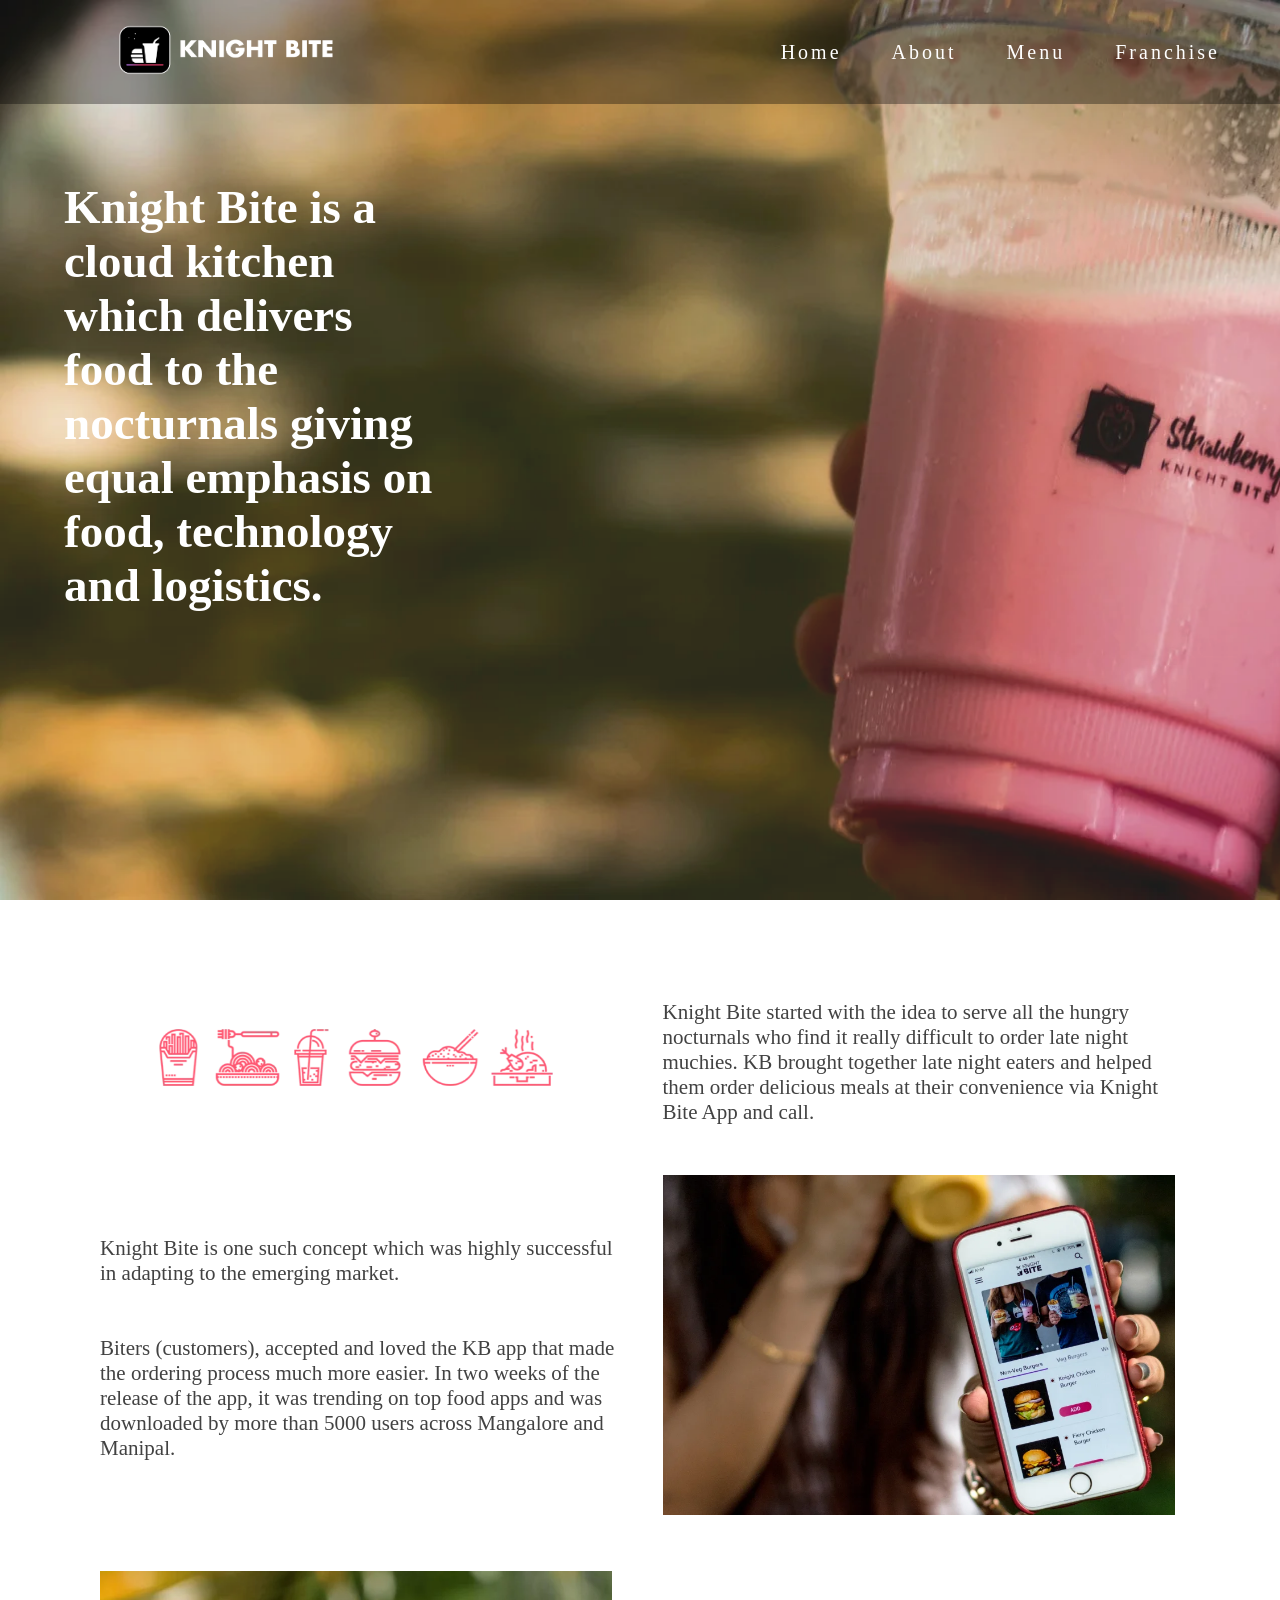
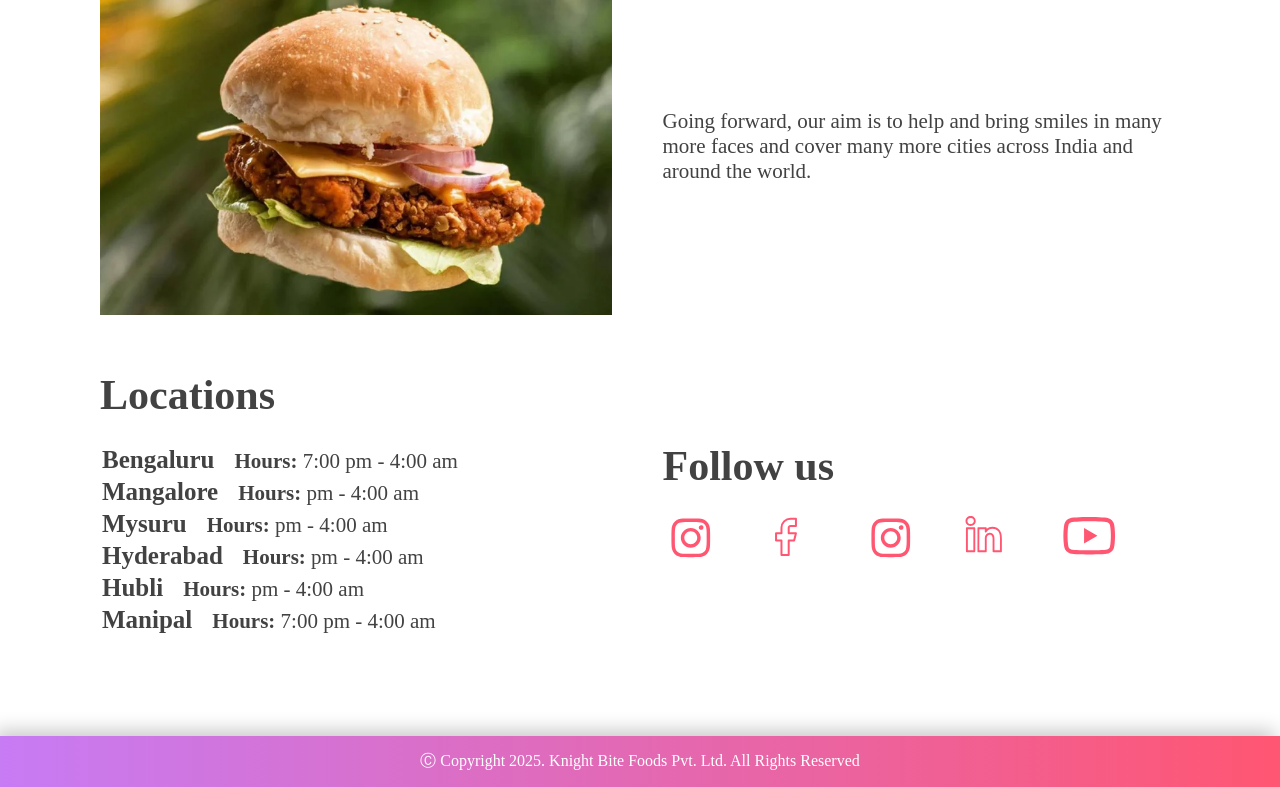
==== About.html @ 64aa1a14 "Added all the pages" ====
<!DOCTYPE html>
<html lang="en">
<head>
    <meta charset="UTF-8">
    <meta name="viewport" content="width=device-width, initial-scale=1.0">
    <title>Knight Bite/About</title>
    <link rel="icon" href="./images/logo.png"> 
    <link rel="stylesheet" href="About.css">
</head>
<body>
    <!--START NAVIGATION BAR-->
        <div class="nav">
            <div class="logo">
                <img src="./images/kb_logo_new_2.png" alt="logo">
            </div>
            <div class="navbar">
                <ul class="link-nav">
                    <li><a href="index.html">Home</a></li>
                    <li><a href="About.html">About</a></li>
                    <li><a href="Menu.html">Menu</a></li>
                    <li><a href="Franchise.html">Franchise</a></li>
                </ul>
            </div>
        </div>

    

    <!-- content  -->

    <div class="banner">
        <h1>Knight Bite is a cloud kitchen which delivers food to the nocturnals giving equal emphasis on food, technology and logistics.</h1>
    </div>

    <div class="about-grid">
        <div class="grid-items">
            <img src="./images/food-strip.webp" alt="food-strip" style="transform: scale(0.8);" >
        </div>

        <div class="grid-items">
            <p>Knight Bite started with the idea to serve all the hungry nocturnals who find it really difficult to order late night muchies. 
                KB brought together late night eaters and helped them order delicious meals at their convenience via Knight Bite App and call.</p>
        </div>

        <div class="grid-items">
            <p>Knight Bite is one such concept which was highly successful in adapting to the emerging market.<br><br><br>Biters (customers), accepted and loved 
                the KB app that made the ordering process much more easier. In two weeks of the release of the app, it was trending on top food apps and was 
                downloaded by more than 5000 users across Mangalore and Manipal.</p>
        </div>

        <div class="grid-items">
            <img src="./images/app-menu.webp" alt="app-menu">
        </div>

        <div class="grid-items">
            <img src="./images/burger.webp" alt="burger">
        </div>
        <div class="grid-items">
            Going forward, our aim is to help and bring smiles in many more faces and cover many more cities across India and around the world.
        </div>
        <div class="grid-location-items">
            <h1>Locations</h1>
            <p><span class="loc">Bengaluru</span><span style="font-weight: 600;">Hours:</span> 7:00 pm - 4:00 am</p>
            <p><span class="loc">Mangalore</span><span style="font-weight: 600;">Hours:</span> pm - 4:00 am</p>
            <p><span class="loc">Mysuru</span><span style="font-weight: 600;">Hours:</span> pm - 4:00 am</p>
            <p><span class="loc">Hyderabad</span><span style="font-weight: 600;">Hours:</span> pm - 4:00 am</p>
            <p><span class="loc">Hubli</span><span style="font-weight: 600;">Hours:</span> pm - 4:00 am</p>
            <p><span class="loc">Manipal</span><span style="font-weight: 600;">Hours:</span> 7:00 pm - 4:00 am</p>
            
        </div>
        <div class="grid-social-media">
            <div class="follow-us">
                <h1>Follow us</h1>
            <div class="social-media">
                <div class="media">
                    <a href="https://www.instagram.com/knight_bite/"><div class="social-intagram"></div></a>
                </div>
                <div class="media">
                    <a href="https://www.facebook.com/knightbiteIndia/?_rdr"><div class="social-facebook"></div></a>
                </div>
                <div class="media">
                    <a href="https://x.com/knight_bite"><div class="social-twitter"></div></a>
                </div>
                <div class="media">
                    <a href="https://www.linkedin.com/company/knightbite/?originalSubdomain=lu"><div class="social-linkedin"></div></a>
                </div>
                <div class="media">
                    <a href="https://www.youtube.com/channel/UCbUM8v6bBtX8mcVFazJ9IQw"><div class="social-youtube"></div></a>
                </div>

            </div>
            </div>
    </div>
    </div>

    <!--MAIN FOOTER STARTS-->

    <div class="footer">
        <p>Ⓒ Copyright 2025. Knight Bite Foods Pvt. Ltd. All Rights Reserved</p>
    </div>
    
</body>
</html>
---- About.css ----
*{
        margin: 0;
        padding: 0;
    }

 /*******   START NAV BAR  *******/

    .logo img{
        width: 250px;
        height: 100px;
        padding-left: 100px;
        padding-right: 100px;
    }
    .nav{
        background: rgba(0, 0, 0, 0.342); 
        display: flex;
        position: fixed;
       justify-content:space-between;
        align-items: center;
        letter-spacing: 3px;
        width:100vw;
    }

    .logo{
        font-family:"Nunito";
        color: white;
    }
    .link-nav{
        display: flex;
        gap: 50px;
        margin-right: 60px;
    }

    .link-nav a{
        text-decoration: none;
        color: white;
        font-size: 20px;
        transition:color 1s;

    }
    .link-nav a:hover{
        color: rgb(181, 120, 238);
    }

    .link-nav li{
        list-style: none;
    }

    /*******   END NAV BAR  *******/

    /**** contents starts****/



    .banner{
        background: url(./images/banner_about);
        width: 100%;
        height: 100vh;
        background-size: cover;
        
    }

    .banner h1{
        color: white;
        width: 30vw;
        padding-top: 20vh;
        margin-left: 5vw;
        font-family: cursive;
        font-size:47px;
    }


    .about-grid{
        display: grid;
        grid-template-columns: auto auto;
        font-size: 21px;
        padding: 100px 100px;
        font-family:Cambria, Cochin, Georgia, Times, 'Times New Roman', serif;
        color:  #424242;
        row-gap: 50px;
        column-gap: 45px;
    }

    .about-grid img{
        width: 40vw;

    }

    .grid-items{
        align-content: center;
    }

    .location-timings{
        display: grid;
        grid-template-columns: auto auto;
    }

    .grid-location-items h1{
        margin-bottom: 25px;
        
      }
    .grid-location-items p{
        padding: 2px;
    }


    .loc{
        color: #424242;
        font-size: 25px;
        font-weight: 600;
        margin-right: 20px;
    }

     .social-intagram{
        background: url(./images/instagram.svg);
        width: 100px;
        height: 50px;
        background-repeat: no-repeat;
     }

     .social-facebook{
        background: url(./images/facebook.svg);
        width: 100px;
        height: 50px;
        background-repeat: no-repeat;

     }

     .social-twitter{
        background: url(./images/instagram.svg);
        width: 100px;
        height: 50px;
        background-repeat: no-repeat;

     }

     .social-linkedin{
        background: url(./images/linkedin.svg);
        width: 100px;
        height: 50px;
        background-repeat: no-repeat;

     }

     .social-youtube{
        background: url(./images/youtube.svg);
        width: 100px;
        height: 50px;
        background-repeat: no-repeat;

     }
    .social-media{
        display: flex;
    }

    .grid-social-media{
        align-content: center;

    }

    .follow-us h1{
        margin-bottom: 25px;

    }

    .media{
        transition:all 0.8s;
    }


    .media:hover{
        transform: scale(1.2);
    }






    /** Main FOOTER    linear-gradient(90deg, #C77BF4 0%, #FF5672 100%)*/

    .footer{
        background-color: palevioletred;
        text-align: center;
        color:white;
        padding: 15px;
        font-family: "Nunito";
        background: linear-gradient(90deg, #C77BF4 0%, #FF5672 100%);
        box-shadow: -5px -5px 19px rgba(0, 0, 0, 0.23);
    }
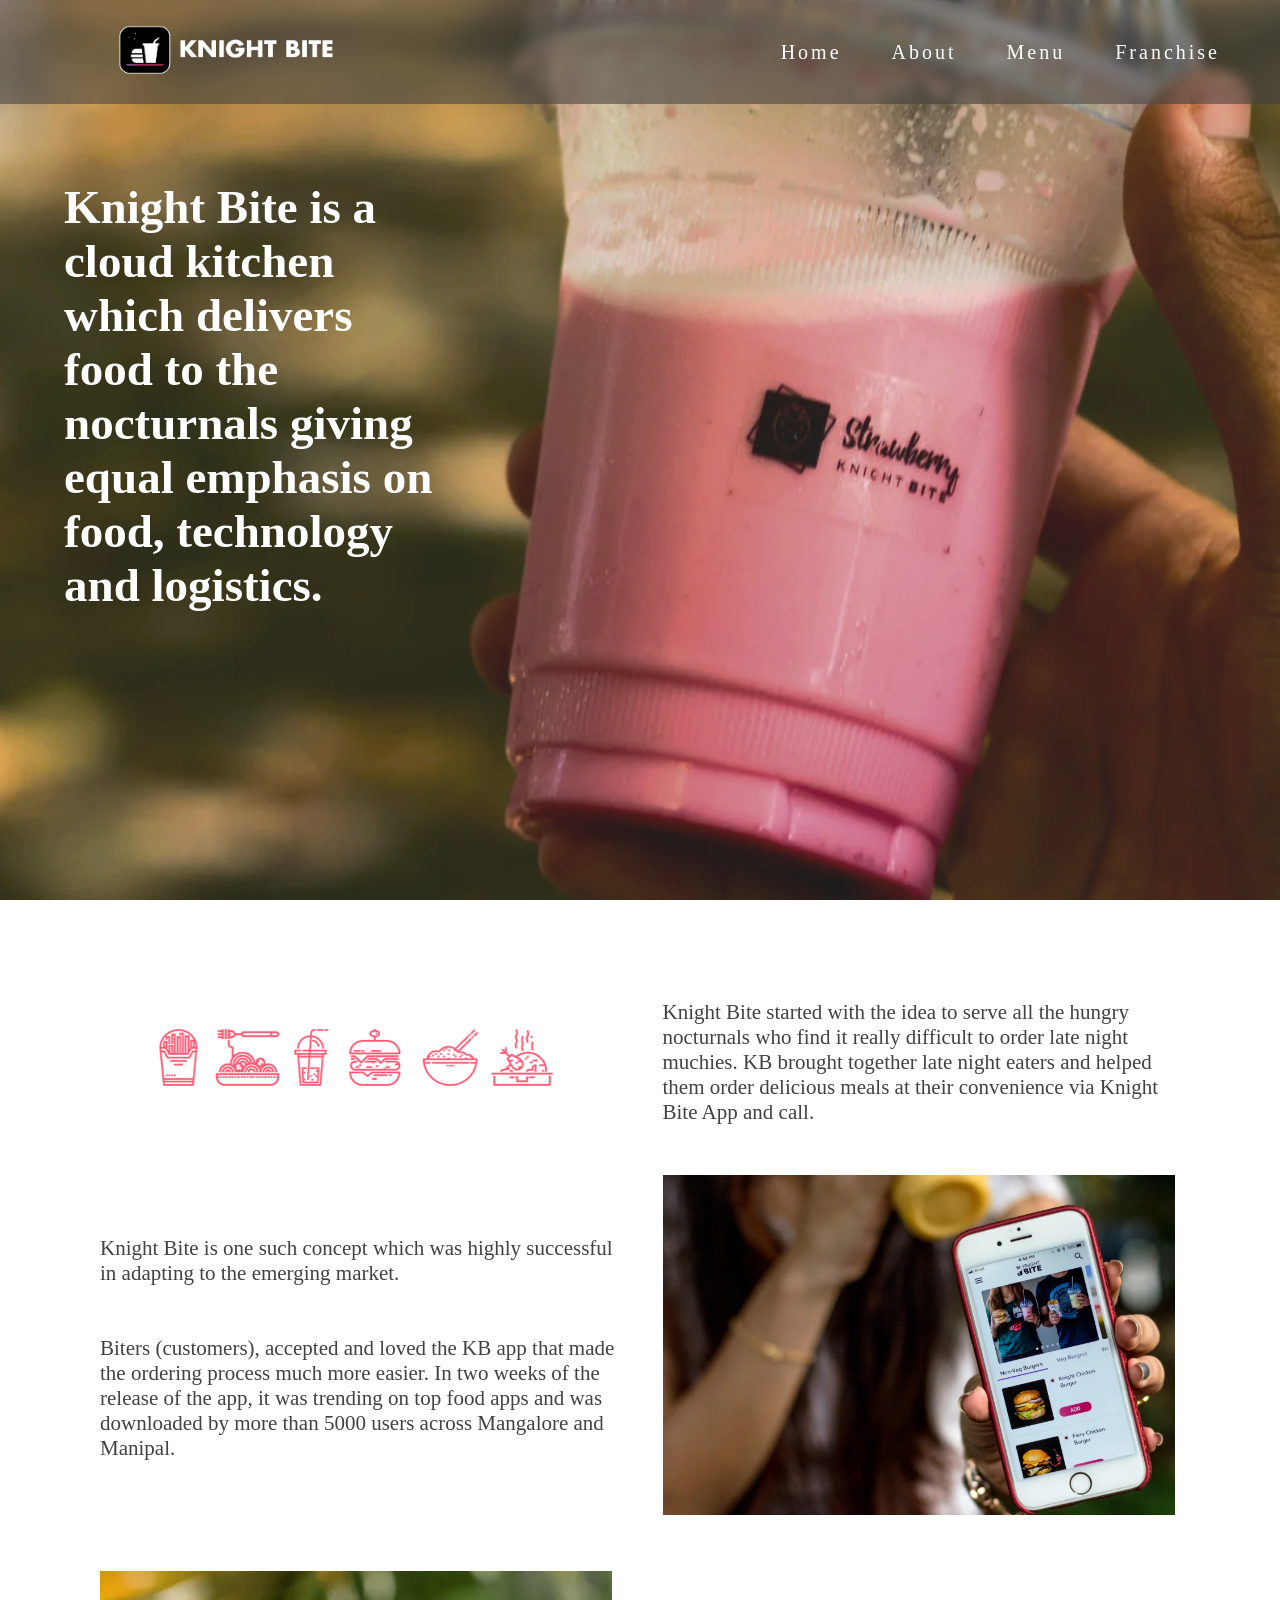
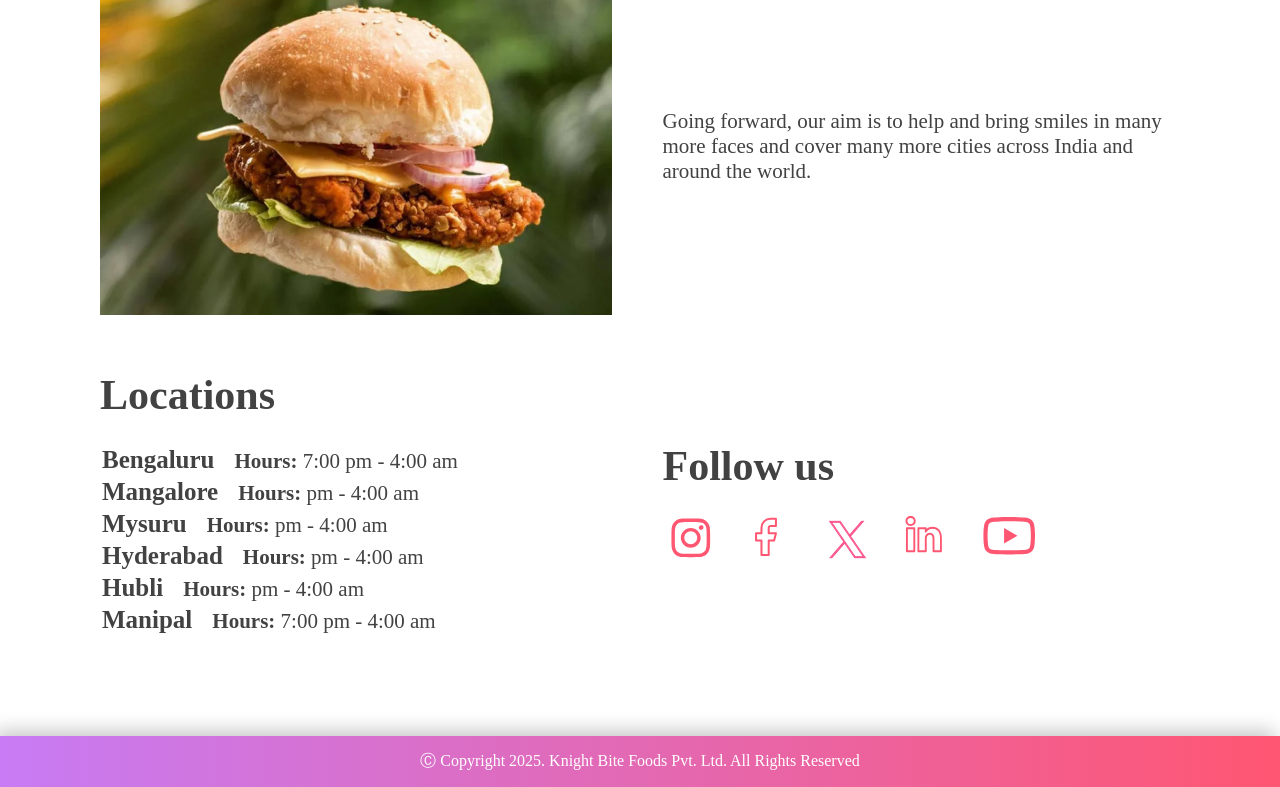
==== commit 88c3cb84: "updated with responsive design" ====
--- a/About.html
+++ b/About.html
@@ -55,7 +55,7 @@
             <img src="./images/burger.webp" alt="burger">
         </div>
         <div class="grid-items">
-            Going forward, our aim is to help and bring smiles in many more faces and cover many more cities across India and around the world.
+            <p>Going forward, our aim is to help and bring smiles in many more faces and cover many more cities across India and around the world.</p>
         </div>
         <div class="grid-location-items">
             <h1>Locations</h1>
--- a/About.css
+++ b/About.css
@@ -13,13 +13,14 @@
         padding-right: 100px;
     }
     .nav{
-        background: rgba(0, 0, 0, 0.342); 
         display: flex;
         position: fixed;
-       justify-content:space-between;
+        justify-content:space-between;
         align-items: center;
         letter-spacing: 3px;
         width:100vw;
+        background: rgba(63, 63, 63, 0.555);
+        backdrop-filter: blur(6px);
     }
 
     .logo{
@@ -54,7 +55,7 @@
 
 
     .banner{
-        background: url(./images/banner_about);
+        background: url(./images/banner_about)no-repeat center/cover;
         width: 100%;
         height: 100vh;
         background-size: cover;
@@ -87,6 +88,35 @@
 
     }
 
+    /* .grid-items:nth-child(1){
+        order: 2;
+    }
+     .grid-items:nth-child(2){
+        order: 1;
+    }
+     .grid-items:nth-child(2){
+        order: 3;
+    }
+     .grid-items:nth-child(4){
+        order: 4;
+    }
+     .grid-items:nth-child(5){
+        order: 5;
+    }
+     .grid-items:nth-child(6){
+        order: 6;
+    }
+    .grid-location-items:nth-child(7){
+        order: 6;
+    }
+    .grid-social-media:nth-child(8){
+        order: 6;
+    }
+     */
+
+
+
+
     .grid-items{
         align-content: center;
     }
@@ -114,22 +144,22 @@
 
      .social-intagram{
         background: url(./images/instagram.svg);
-        width: 100px;
+        width: 50px;
         height: 50px;
         background-repeat: no-repeat;
      }
 
      .social-facebook{
         background: url(./images/facebook.svg);
-        width: 100px;
+        width: 50px;
         height: 50px;
         background-repeat: no-repeat;
 
      }
 
      .social-twitter{
-        background: url(./images/instagram.svg);
-        width: 100px;
+        background: url(./images/twitterx-logo.png);
+        width: 50px;
         height: 50px;
         background-repeat: no-repeat;
 
@@ -137,7 +167,7 @@
 
      .social-linkedin{
         background: url(./images/linkedin.svg);
-        width: 100px;
+        width: 50px;
         height: 50px;
         background-repeat: no-repeat;
 
@@ -145,13 +175,14 @@
 
      .social-youtube{
         background: url(./images/youtube.svg);
-        width: 100px;
+        width: 60px;
         height: 50px;
         background-repeat: no-repeat;
 
      }
     .social-media{
         display: flex;
+        gap: 30px;
     }
 
     .grid-social-media{
@@ -188,4 +219,61 @@
         font-family: "Nunito";
         background: linear-gradient(90deg, #C77BF4 0%, #FF5672 100%);
         box-shadow: -5px -5px 19px rgba(0, 0, 0, 0.23);
+    }
+
+
+
+    /** Media Query Starts*/
+    @media(max-width:576px) {
+        .nav{
+            display: flex;
+            flex-direction: column;
+            
+        }
+        .link-nav{
+            gap:20px;
+            margin-right: 0px;  
+            padding-bottom: 10px;
+        }
+        .banner h1{
+            width: 65vw;
+            text-align: center; 
+            font-size: 30px;
+        }
+        .banner{
+            display: flex;
+            justify-content:center ;
+            align-items: center;
+           
+        }
+
+    .about-grid{
+        display: grid;
+        grid-template-columns: auto;
+        padding: 40px 30px;
+        column-gap: 5px;
+        font-size: 20px;
+        row-gap: 30px;
+        align-content: center;
+        
+    }
+
+    .grid-items>p{
+        width: 85vw;
+
+    }
+    .social-media{
+        gap: 13px;
+    }
+    .about-grid img{
+        width: 85vw;
+       
+    }
+    .loc{
+        font-size: 22px;
+    }
+    .footer{
+        font-size: 14px;
+    }
+
     }
